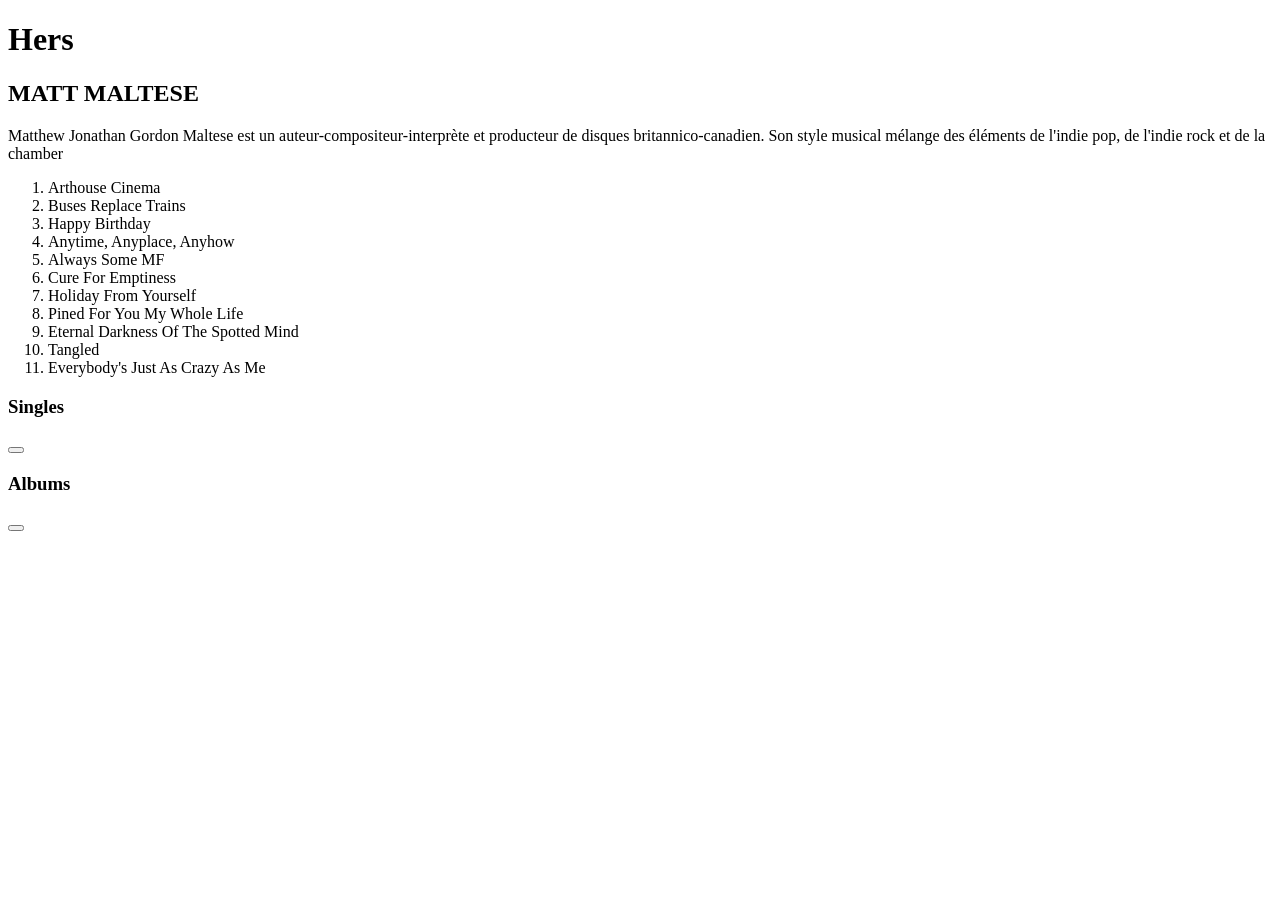
==== index.html @ e8c72fd9 "Add files via upload" ====
<!DOCTYPE html>
<html lang="fr">
<head>
    <meta charset="UTF-8">
    <meta name="viewport" content="width=device-width, initial-scale=1.0">
    <title>Document</title>
</head>
<body>
    <h1> Hers </h1>
    <h2> MATT MALTESE</h2> <!-- Mettre un gif question mark -->
    <!-- Rectangle-looking rubric with photos of Matt Maltese, some taken by me, with the description sstaying still on its right-->
    <p> Matthew Jonathan Gordon Maltese est un auteur-compositeur-interprète et producteur de disques britannico-canadien. Son style musical mélange des éléments de l'indie pop, de l'indie rock et de la chamber </p>
    <!--Proceed to put the tracklist -->
    <ol>
        <li>Arthouse Cinema</li>
        <li>Buses Replace Trains</li>
        <li>Happy Birthday</li>
        <li>Anytime, Anyplace, Anyhow</li>
        <li>Always Some MF</li>
        <li>Cure For Emptiness</li>
        <li>Holiday From Yourself</li>
        <li>Pined For You My Whole Life</li>
        <li>Eternal Darkness Of The Spotted Mind</li>
        <li>Tangled</li>
        <li>Everybody's Just As Crazy As Me</li>
    </ol>
    <!--Discographie: 3 boutons alignés horizontalement, 1 pour les albums, 1 pour les singles et 1 pour les EPS-->
    <h3>Singles</h3>
    <button><a href="singles.html"></a></button>
    <h3>Albums</h3>
    <button><a href="albums.html"></a></button>


</body>
</html>
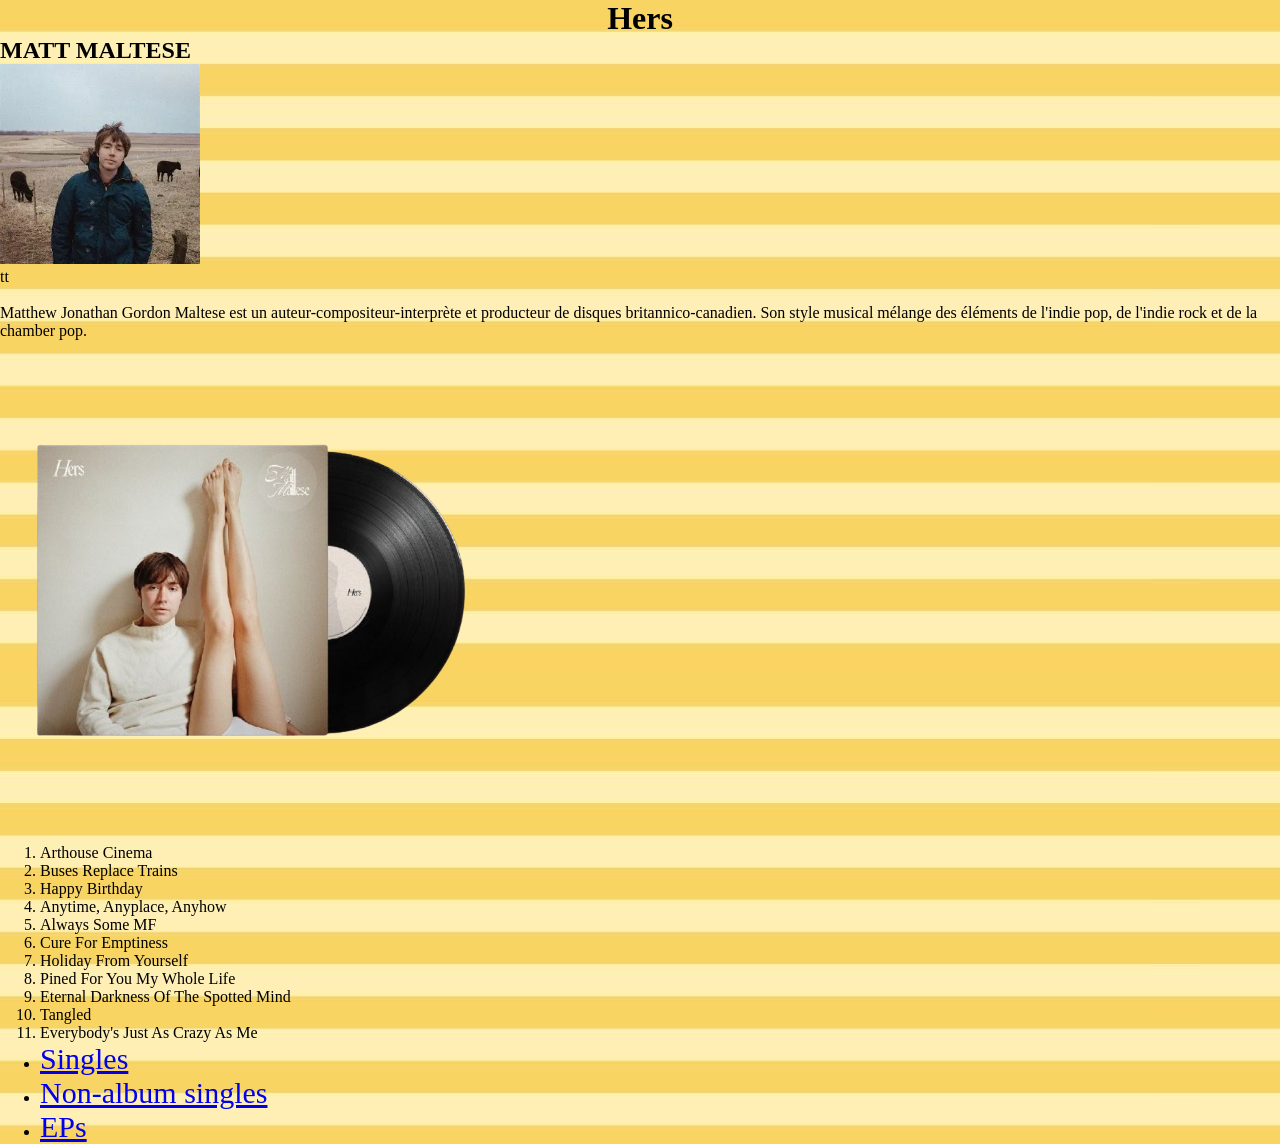
==== commit c21d50b6: "update" ====
--- a/index.html
+++ b/index.html
@@ -1,36 +1,47 @@
 <!DOCTYPE html>
-<html lang="fr">
-<head>
-    <meta charset="UTF-8">
-    <meta name="viewport" content="width=device-width, initial-scale=1.0">
-    <title>Document</title>
-</head>
-<body>
-    <h1> Hers </h1>
-    <h2> MATT MALTESE</h2> <!-- Mettre un gif question mark -->
-    <!-- Rectangle-looking rubric with photos of Matt Maltese, some taken by me, with the description sstaying still on its right-->
-    <p> Matthew Jonathan Gordon Maltese est un auteur-compositeur-interprète et producteur de disques britannico-canadien. Son style musical mélange des éléments de l'indie pop, de l'indie rock et de la chamber </p>
-    <!--Proceed to put the tracklist -->
-    <ol>
-        <li>Arthouse Cinema</li>
-        <li>Buses Replace Trains</li>
-        <li>Happy Birthday</li>
-        <li>Anytime, Anyplace, Anyhow</li>
-        <li>Always Some MF</li>
-        <li>Cure For Emptiness</li>
-        <li>Holiday From Yourself</li>
-        <li>Pined For You My Whole Life</li>
-        <li>Eternal Darkness Of The Spotted Mind</li>
-        <li>Tangled</li>
-        <li>Everybody's Just As Crazy As Me</li>
-    </ol>
-    <!--Discographie: 3 boutons alignés horizontalement, 1 pour les albums, 1 pour les singles et 1 pour les EPS-->
-    <h3>Singles</h3>
-    <button><a href="singles.html"></a></button>
-    <h3>Albums</h3>
-    <button><a href="albums.html"></a></button>
-
-
-</body>
-</html>
-
+<html lang="en">
+    <head>
+        <meta charset="UTF-8">
+        <meta name="viewport" content="width=device-width, initial-scale=1.0">
+        <title>Hers</title>
+        <link rel="icon" href="/logo matt.webp">    
+        <link rel="stylesheet" href="style.css">
+    </head>
+    <body>
+        <h1> Hers </h1>
+        <h2> MATT MALTESE</h2> <!-- Mettre un gif question excited -->
+        <!-- Rectangle-looking rubric with photos of Matt Maltese, some taken by me, with the description sstaying still on its right-->
+        <div id="photos">
+            <img src="matt maltese.webp" alt="Photographie de Matt Maltese" id="hers">
+            <p>tt</p>
+        </div>
+        <br>
+        <p> Matthew Jonathan Gordon Maltese est un auteur-compositeur-interprète et producteur de disques britannico-canadien. Son style musical mélange des éléments de l'indie pop, de l'indie rock et de la chamber pop.</p>
+        <!--Proceed to put the tracklist -->
+        <img src="/hers-removebg-preview.png" alt="Image de l'album Hers" id="vinyle_Hers" onclick="playMusic()">
+        <ol>
+            <li>Arthouse Cinema</li>
+            <li>Buses Replace Trains</li>
+            <li>Happy Birthday</li>
+            <li>Anytime, Anyplace, Anyhow</li>
+            <li>Always Some MF</li>
+            <li>Cure For Emptiness</li>
+            <li>Holiday From Yourself</li>
+            <li>Pined For You My Whole Life</li>
+            <li>Eternal Darkness Of The Spotted Mind</li>
+            <li>Tangled</li>
+            <li>Everybody's Just As Crazy As Me</li>
+        </ol>
+        <!--Discographie: 3 boutons alignés horizontalement rounded corners, 1 pour les albums, 1 pour les singles et 1 pour les EPS-->
+        <ul>
+            <li>
+                <a href="/singles.html" class="tt">Singles</div></a>
+            </li>
+            <li>
+                <a href="/albums.html" class="tt">Non-album singles</a></button>
+            </li>
+            <li>
+                <a href="/eps.html" class="tt">EPs</a></button>
+            </li>
+        </ul>
+    </body></html>
--- a/style.css
+++ b/style.css
@@ -0,0 +1,26 @@
+* {
+    margin:0;
+
+}
+body {
+
+    background-image: url("fond.jpg");
+}
+#hers {
+    height:200px;
+    width:200px;
+}
+
+h1 {
+    text-align: center;
+}
+
+.tt {
+    font-size:30px;
+    display: flex;
+    gap: 30px;
+}
+
+#vinyle_Hers:hover{
+    transform: rotate(15deg);
+}
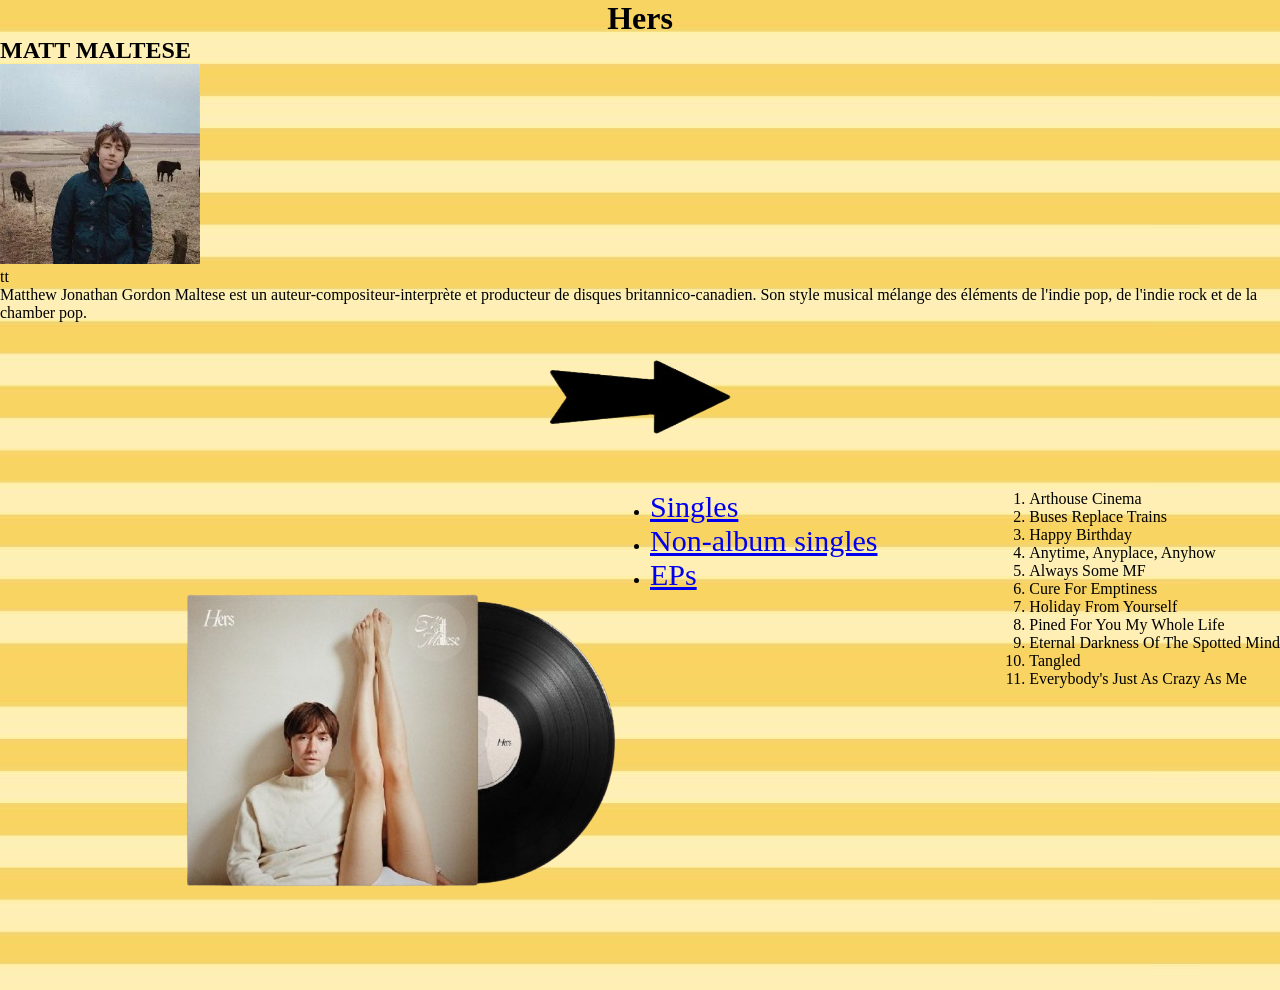
==== commit 1149b090: "update" ====
--- a/index.html
+++ b/index.html
@@ -4,21 +4,23 @@
         <meta charset="UTF-8">
         <meta name="viewport" content="width=device-width, initial-scale=1.0">
         <title>Hers</title>
-        <link rel="icon" href="/logo matt.webp">    
+        <link rel="icon" href="/logo_matt.webp">    
         <link rel="stylesheet" href="style.css">
     </head>
     <body>
         <h1> Hers </h1>
-        <h2> MATT MALTESE</h2> <!-- Mettre un gif question excited -->
-        <!-- Rectangle-looking rubric with photos of Matt Maltese, some taken by me, with the description sstaying still on its right-->
-        <div id="photos">
-            <img src="matt maltese.webp" alt="Photographie de Matt Maltese" id="hers">
-            <p>tt</p>
+        <div id="intro">
+            <h2> MATT MALTESE</h2> <!-- Mettre un gif question excited -->
+            <!-- Rectangle-looking rubric with photos of Matt Maltese, some taken by me, with the description sstaying still on its right-->
+            <img src="/matt_maltese.webp" alt="Photographie de Matt Maltese" id="hers">
+            <p id="Desc">tt</p>
+            <p> Matthew Jonathan Gordon Maltese est un auteur-compositeur-interprète et producteur de disques britannico-canadien. Son style musical mélange des éléments de l'indie pop, de l'indie rock et de la chamber pop.</p>
         </div>
+        <input type="image" id="switch" src="/arrow.png">
         <br>
-        <p> Matthew Jonathan Gordon Maltese est un auteur-compositeur-interprète et producteur de disques britannico-canadien. Son style musical mélange des éléments de l'indie pop, de l'indie rock et de la chamber pop.</p>
         <!--Proceed to put the tracklist -->
-        <img src="/hers-removebg-preview.png" alt="Image de l'album Hers" id="vinyle_Hers" onclick="playMusic()">
+        <img src="/hers-removebg-preview.png" alt="Image de l'album Hers" id="vinyle_Hers" onclick="playMusic()" class="vinyles">
+        <div class="tracklist">
         <ol>
             <li>Arthouse Cinema</li>
             <li>Buses Replace Trains</li>
@@ -31,7 +33,7 @@
             <li>Eternal Darkness Of The Spotted Mind</li>
             <li>Tangled</li>
             <li>Everybody's Just As Crazy As Me</li>
-        </ol>
+        </ol></div>
         <!--Discographie: 3 boutons alignés horizontalement rounded corners, 1 pour les albums, 1 pour les singles et 1 pour les EPS-->
         <ul>
             <li>
--- a/style.css
+++ b/style.css
@@ -20,7 +20,32 @@
     display: flex;
     gap: 30px;
 }
+#vinyle_Hers{
+    margin-left:150px;
+    float:left;
+}
+#vinyle_Hers:hover{
+    transform: rotate(-15deg);
+}
+#switch{
+    display:block;
+    margin-left: auto;
+    margin-right:auto;
+    height: 150px;
+    width: 200px;
+}
+#switch.hover{
+    height:170px;
+    width:220px;
+}
+.tracklist{
+    float:right;
+}
+.vinyles{
+    margin-left:150px;
+    float:left;
+}
+body #intro{
+    background: color #eae2DB;
 
-#vinyle_Hers:hover{
-    transform: rotate(15deg);
 }
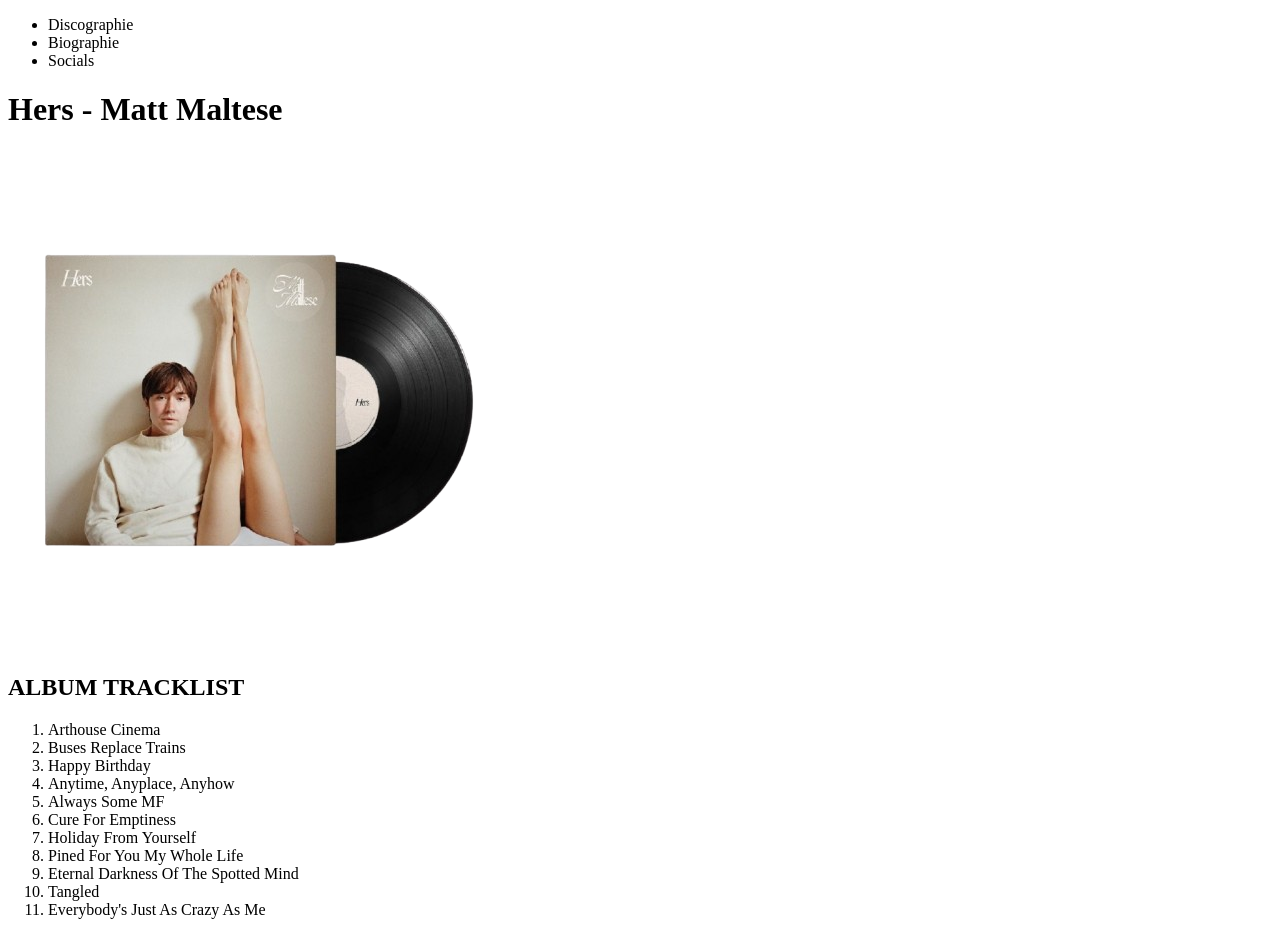
==== commit 3ed06288: "update" ====
--- a/index.html
+++ b/index.html
@@ -1,26 +1,22 @@
 <!DOCTYPE html>
 <html lang="en">
-    <head>
-        <meta charset="UTF-8">
-        <meta name="viewport" content="width=device-width, initial-scale=1.0">
-        <title>Hers</title>
-        <link rel="icon" href="/logo_matt.webp">    
-        <link rel="stylesheet" href="style.css">
-    </head>
-    <body>
-        <h1> Hers </h1>
-        <div id="intro">
-            <h2> MATT MALTESE</h2> <!-- Mettre un gif question excited -->
-            <!-- Rectangle-looking rubric with photos of Matt Maltese, some taken by me, with the description sstaying still on its right-->
-            <img src="/matt_maltese.webp" alt="Photographie de Matt Maltese" id="hers">
-            <p id="Desc">tt</p>
-            <p> Matthew Jonathan Gordon Maltese est un auteur-compositeur-interprète et producteur de disques britannico-canadien. Son style musical mélange des éléments de l'indie pop, de l'indie rock et de la chamber pop.</p>
-        </div>
-        <input type="image" id="switch" src="/arrow.png">
-        <br>
-        <!--Proceed to put the tracklist -->
-        <img src="/hers-removebg-preview.png" alt="Image de l'album Hers" id="vinyle_Hers" onclick="playMusic()" class="vinyles">
-        <div class="tracklist">
+<head>
+    <meta charset="UTF-8">
+    <meta name="viewport" content="width=device-width, initial-scale=1.0">
+    <title>Matt Maltese</title>
+</head>
+<body>
+    <header>
+    <nav> 
+        <ul>
+            <li>Discographie</li>
+            <li>Biographie</li>
+            <li>Socials</li>
+    </nav>
+    <div class="fenetre" id="fenetre1">
+        <h1>Hers - Matt Maltese</h1>
+        <img src="hers-removebg-preview.png" alt="Photo du vinyle de l'album Hers" id="vinyle_Hers">
+        <h2>ALBUM TRACKLIST</h2>
         <ol>
             <li>Arthouse Cinema</li>
             <li>Buses Replace Trains</li>
@@ -33,17 +29,7 @@
             <li>Eternal Darkness Of The Spotted Mind</li>
             <li>Tangled</li>
             <li>Everybody's Just As Crazy As Me</li>
-        </ol></div>
-        <!--Discographie: 3 boutons alignés horizontalement rounded corners, 1 pour les albums, 1 pour les singles et 1 pour les EPS-->
-        <ul>
-            <li>
-                <a href="/singles.html" class="tt">Singles</div></a>
-            </li>
-            <li>
-                <a href="/albums.html" class="tt">Non-album singles</a></button>
-            </li>
-            <li>
-                <a href="/eps.html" class="tt">EPs</a></button>
-            </li>
-        </ul>
-    </body></html>+        </ol>
+    </header>
+</body>
+</html>
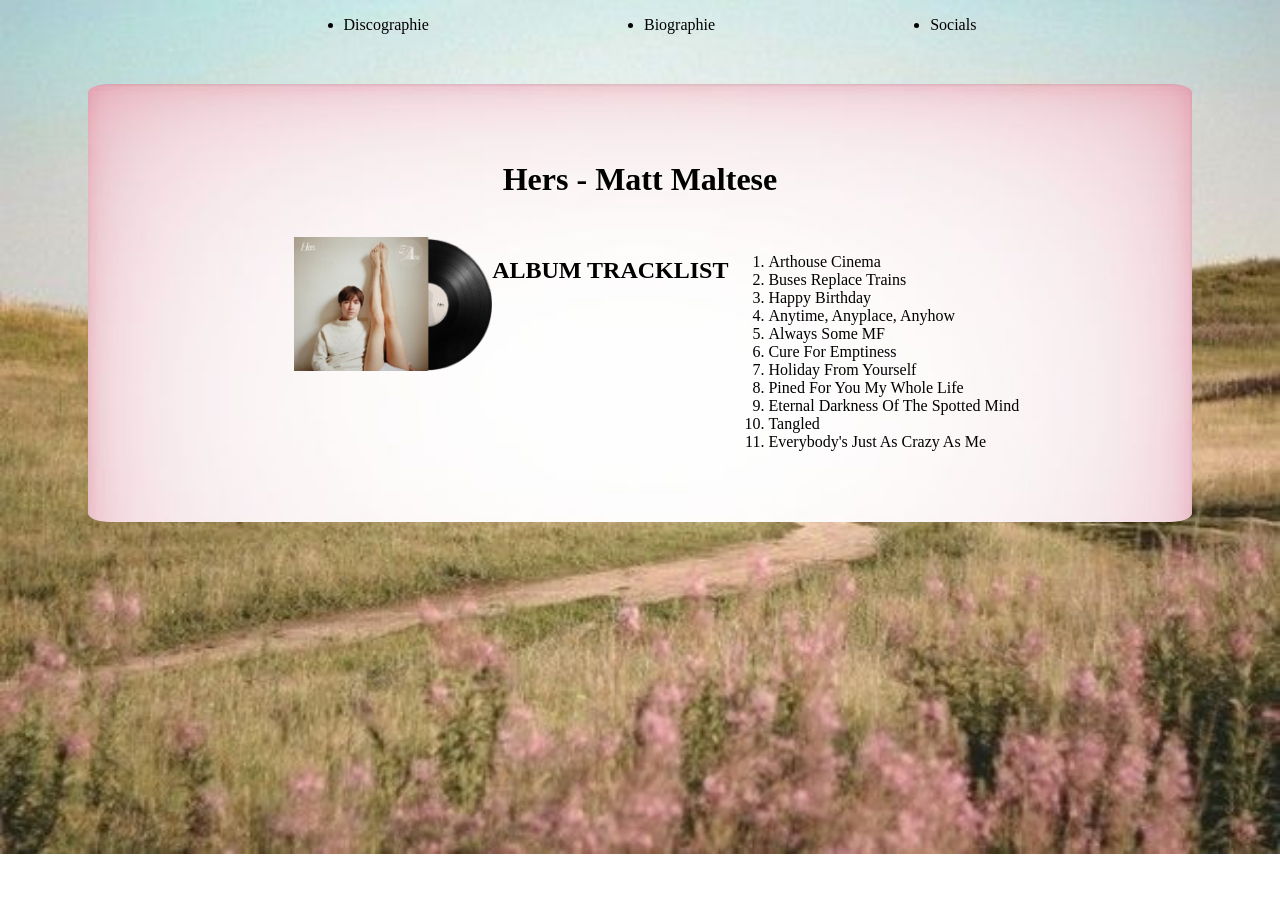
==== commit 40695bff: "update" ====
--- a/index.html
+++ b/index.html
@@ -4,6 +4,7 @@
     <meta charset="UTF-8">
     <meta name="viewport" content="width=device-width, initial-scale=1.0">
     <title>Matt Maltese</title>
+    <link rel="stylesheet" href="style.css">
 </head>
 <body>
     <header>
@@ -15,21 +16,27 @@
     </nav>
     <div class="fenetre" id="fenetre1">
         <h1>Hers - Matt Maltese</h1>
-        <img src="hers-removebg-preview.png" alt="Photo du vinyle de l'album Hers" id="vinyle_Hers">
-        <h2>ALBUM TRACKLIST</h2>
-        <ol>
-            <li>Arthouse Cinema</li>
-            <li>Buses Replace Trains</li>
-            <li>Happy Birthday</li>
-            <li>Anytime, Anyplace, Anyhow</li>
-            <li>Always Some MF</li>
-            <li>Cure For Emptiness</li>
-            <li>Holiday From Yourself</li>
-            <li>Pined For You My Whole Life</li>
-            <li>Eternal Darkness Of The Spotted Mind</li>
-            <li>Tangled</li>
-            <li>Everybody's Just As Crazy As Me</li>
-        </ol>
+        <br>
+        <div id="album_presentation">
+            <img src="hers-removebg-preview.png" alt="Image de l'album Hers" id="vinyle_Hers" onclick="playMusic()" class="vinyles">
+            <br>
+            <h2 id="tracklist">ALBUM TRACKLIST</h2>
+                <br>
+                <ol>
+                    <li>Arthouse Cinema</li>
+                    <li>Buses Replace Trains</li>
+                    <li>Happy Birthday</li>
+                    <li>Anytime, Anyplace, Anyhow</li>
+                    <li>Always Some MF</li>
+                    <li>Cure For Emptiness</li>
+                    <li>Holiday From Yourself</li>
+                    <li>Pined For You My Whole Life</li>
+                    <li>Eternal Darkness Of The Spotted Mind</li>
+                    <li>Tangled</li>
+                    <li>Everybody's Just As Crazy As Me</li>
+                </ol>
+        </div>
+    </div>
     </header>
 </body>
 </html>
--- a/style.css
+++ b/style.css
@@ -0,0 +1,77 @@
+html, body{
+    margin:0;
+}
+body {
+    background-image: url("morning mist.jpg");
+    background-repeat: no-repeat;
+    background-size:cover;
+    display: flex;
+    justify-content: center;
+    align-items:center;
+}
+#hers {
+    height:200px;
+    width:200px;
+}
+
+h1 {
+    text-align: center;
+}
+
+.tt {
+    font-size:30px;
+    display: flex;
+    gap: 30px;
+    background-color: blue;
+}
+#switch{
+    display:block;
+    margin-left: auto;
+    margin-right:auto;
+    height: 150px;
+    width: 200px;
+}
+#switch.hover{
+    height:170px;
+    width:220px;
+}
+#biographie{
+    float:right;
+}
+.vinyles{
+    margin-left:150px;
+}
+
+#vinyle_Hers{
+    width:20%;
+    height:15%;
+}
+
+#Album_HERS{
+    align-content:center;
+    justify-content: center;
+}
+
+#album_presentation{
+    display:flex;
+    flex-direction: row wrap;
+}
+.fenetre{
+    background-image: url(cadre.jpg);
+    background-repeat: no-repeat;
+    background-size: cover;
+    border-radius:2%;
+    margin-top:50px;
+    margin-bottom:50px;
+    padding:5%;
+    align-self:center;
+}
+nav ul{
+    display: flex;
+    flex-flow: row nowrap;
+    justify-content: space-evenly;
+}
+#tracklist{
+    display:flex;
+    flex-direction: row wrap;
+}
